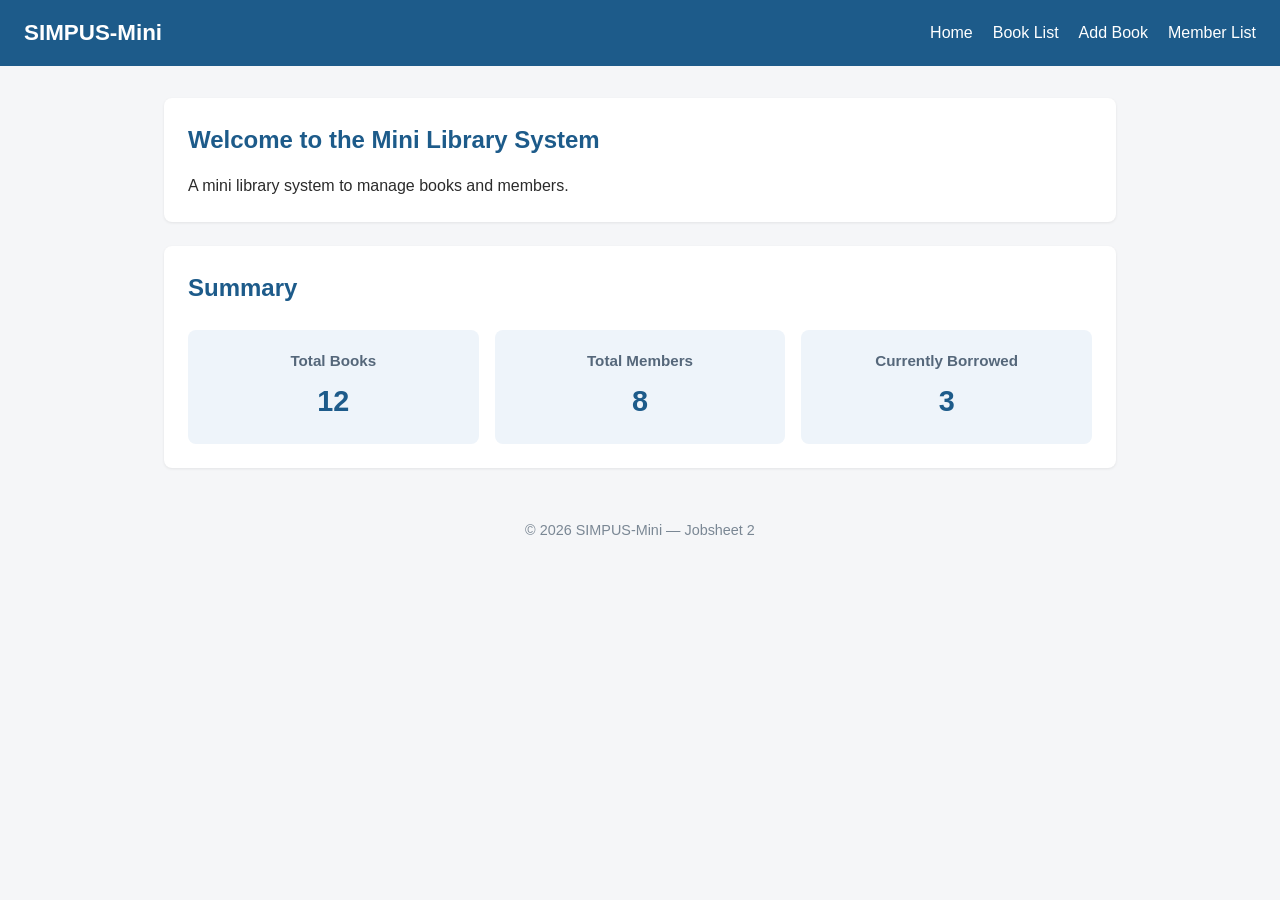
==== jobsheet-02/index.html @ a471481a "add jobsheet 2" ====
<!DOCTYPE html>
<html lang="en">
<head>
    <meta charset="UTF-8">
    <title>SIMPUS-Mini | Home</title>
    <link rel="stylesheet" href="assets/css/style.css">
</head>
<body>
    <header>
        <h1>SIMPUS-Mini</h1>
        <nav>
            <ul>
                <li><a href="index.html">Home</a></li>
                <li><a href="books/list.html">Book List</a></li>
                <li><a href="books/add.html">Add Book</a></li>
                <li><a href="members/list.html">Member List</a></li>
            </ul>
        </nav>
    </header>

    <main>
        <section>
            <h2>Welcome to the Mini Library System</h2>
            <p>A mini library system to manage books and members.</p>
        </section>
        
        <section>
            <h2>Summary</h2>
            <article>
                <h3>Total Books</h3>
                <p>12</p>
            </article>
            <article>
                <h3>Total Members</h3>
                <p>8</p>
            </article>
            <article>
                <h3>Currently Borrowed</h3>
                <p>3</p>
            </article>
        </section>
    </main>

    <footer>
        <p>&copy; 2026 SIMPUS-Mini &mdash; Jobsheet 2</p>
    </footer>
</body>
</html>
---- jobsheet-02/assets/css/style.css ----
/* ===== Reset & Base ===== */
* {
    box-sizing: border-box;
    margin: 0;
    padding: 0;
}

body {
    font-family: "Segoe UI", Arial, sans-serif;
    color: #2b2b2b;
    background-color: #f5f6f8;
    line-height: 1.5;
}

a {
    color: #1d5b8a;
    text-decoration: none;
}

a:hover {
    text-decoration: underline;
}

/* ===== Header & Navbar (Flexbox) ===== */
header {
    background-color: #1d5b8a;
    color: #fff;
    padding: 1rem 1.5rem;
    display: flex;
    align-items: center;
    justify-content: space-between;
    flex-wrap: wrap;
}

header h1 {
    font-size: 1.4rem;
}

header nav ul {
    list-style: none;
    display: flex;
    gap: 1.25rem;
}

header nav a {
    color: #fff;
    font-weight: 500;
}

/* ===== Main Layout ===== */
main {
    max-width: 1000px;
    margin: 2rem auto;
    padding: 0 1.5rem;
}

section {
    background-color: #fff;
    border-radius: 8px;
    padding: 1.5rem;
    margin-bottom: 1.5rem;
    box-shadow: 0 1px 3px rgba(0, 0, 0, 0.08);
}

section h2 {
    margin-bottom: 1rem;
    color: #1d5b8a;
}

/* ===== Statistic Cards (CSS Grid) ===== */
main section:nth-of-type(2) h2 {
    grid-column: 1 / -1;
    margin-bottom: 0.5rem;
}

main section:nth-of-type(2) {
    display: grid;
    grid-template-columns: repeat(3, 1fr);
    gap: 1rem;
}

main section:nth-of-type(2) article {
    background-color: #eef4fa;
    border-radius: 8px;
    padding: 1.25rem;
    text-align: center;
}

main section:nth-of-type(2) article h3 {
    font-size: 0.95rem;
    color: #55677a;
    margin-bottom: 0.5rem;
}

main section:nth-of-type(2) article p {
    font-size: 1.8rem;
    font-weight: 700;
    color: #1d5b8a;
}

/* ===== Table ===== */
table {
    width: 100%;
    border-collapse: collapse;
}

th, td {
    text-align: left;
    padding: 0.65rem 0.75rem;
    border-bottom: 1px solid #e2e6ea;
}

thead {
    background-color: #1d5b8a;
    color: #fff;
}

tbody tr:nth-child(even) {
    background-color: #f7f9fb;
}

tbody tr:hover {
    background-color: #eef4fa;
}

td button {
    padding: 0.35rem 0.7rem;
    margin-right: 0.35rem;
    border: none;
    border-radius: 4px;
    cursor: pointer;
    font-size: 0.85rem;
}

td button:first-of-type {
    background-color: #f0ad4e;
    color: #fff;
}

td button:last-of-type {
    background-color: #d9534f;
    color: #fff;
}

/* ===== Form ===== */
form p {
    margin-bottom: 1rem;
}

form label {
    display: block;
    margin-bottom: 0.35rem;
    font-weight: 600;
    color: #444;
}

form input,
form select {
    width: 100%;
    max-width: 400px;
    padding: 0.55rem 0.7rem;
    border: 1px solid #cdd4da;
    border-radius: 4px;
    font-size: 1rem;
}

form button[type="submit"] {
    background-color: #1d5b8a;
    color: #fff;
    border: none;
    padding: 0.6rem 1.5rem;
    border-radius: 4px;
    font-size: 1rem;
    cursor: pointer;
}

form button[type="submit"]:hover {
    background-color: #164869;
}

/* ===== Footer ===== */
footer {
    text-align: center;
    padding: 1.25rem;
    color: #7a8794;
    font-size: 0.9rem;
}
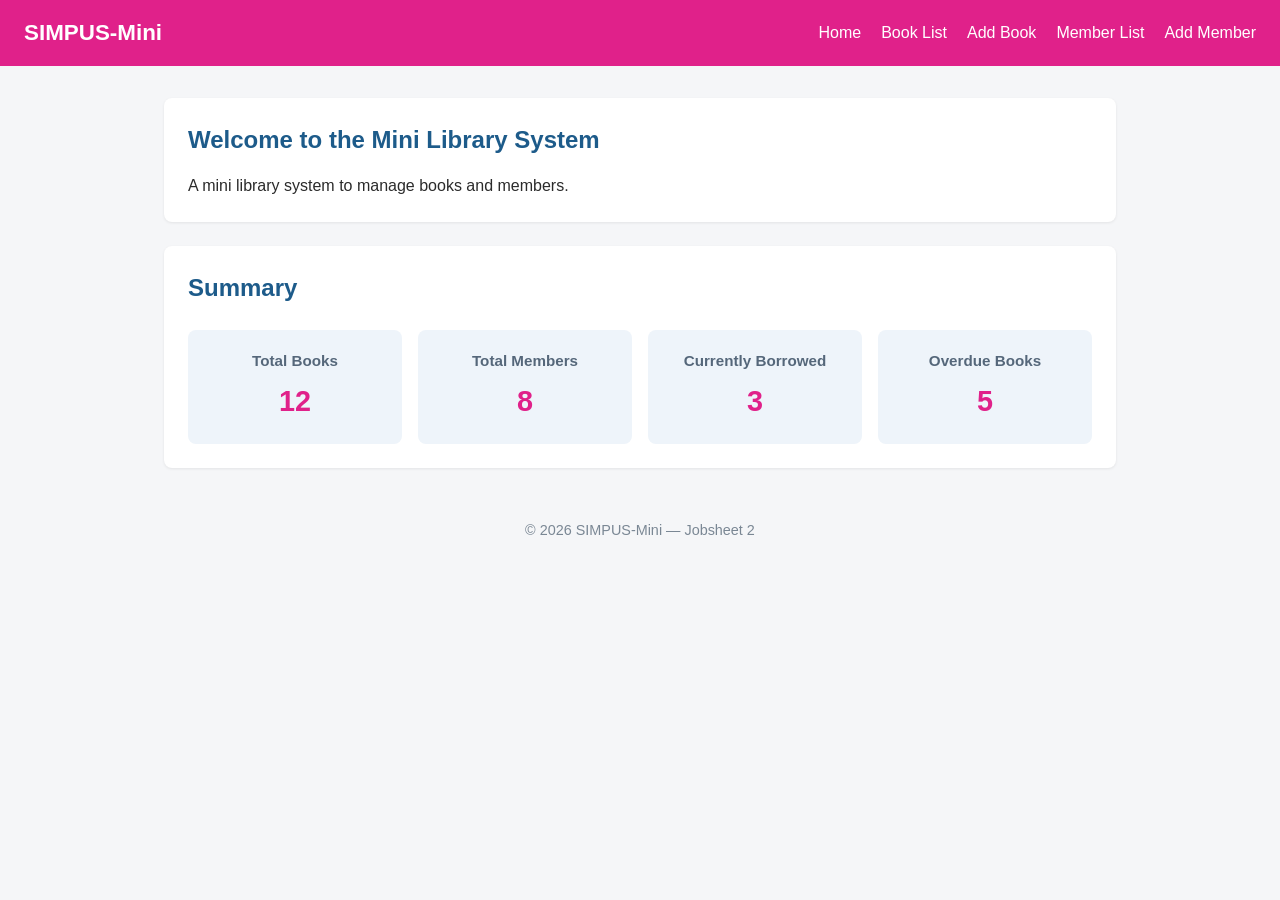
==== commit 7d6f46c1: "task 2" ====
--- a/jobsheet-02/index.html
+++ b/jobsheet-02/index.html
@@ -14,6 +14,7 @@
                 <li><a href="books/list.html">Book List</a></li>
                 <li><a href="books/add.html">Add Book</a></li>
                 <li><a href="members/list.html">Member List</a></li>
+                <li><a href="members/add.html">Add Member</a></li>
             </ul>
         </nav>
     </header>
@@ -38,6 +39,10 @@
                 <h3>Currently Borrowed</h3>
                 <p>3</p>
             </article>
+            <article>
+                <h3>Overdue Books</h3>
+                <p>5</p>
+            </article>
         </section>
     </main>
 
--- a/jobsheet-02/assets/css/style.css
+++ b/jobsheet-02/assets/css/style.css
@@ -23,7 +23,7 @@
 
 /* ===== Header & Navbar (Flexbox) ===== */
 header {
-    background-color: #1d5b8a;
+    background-color: #E0218A;
     color: #fff;
     padding: 1rem 1.5rem;
     display: flex;
@@ -75,7 +75,7 @@
 
 main section:nth-of-type(2) {
     display: grid;
-    grid-template-columns: repeat(3, 1fr);
+    grid-template-columns: repeat(4, 1fr);
     gap: 1rem;
 }
 
@@ -95,7 +95,7 @@
 main section:nth-of-type(2) article p {
     font-size: 1.8rem;
     font-weight: 700;
-    color: #1d5b8a;
+    color: #E0218A;
 }
 
 /* ===== Table ===== */
@@ -111,7 +111,7 @@
 }
 
 thead {
-    background-color: #1d5b8a;
+    background-color: #E0218A;
     color: #fff;
 }
 
@@ -165,7 +165,7 @@
 }
 
 form button[type="submit"] {
-    background-color: #1d5b8a;
+    background-color: #E0218A;
     color: #fff;
     border: none;
     padding: 0.6rem 1.5rem;
@@ -175,7 +175,7 @@
 }
 
 form button[type="submit"]:hover {
-    background-color: #164869;
+    background-color: #E0218A;
 }
 
 /* ===== Footer ===== */
